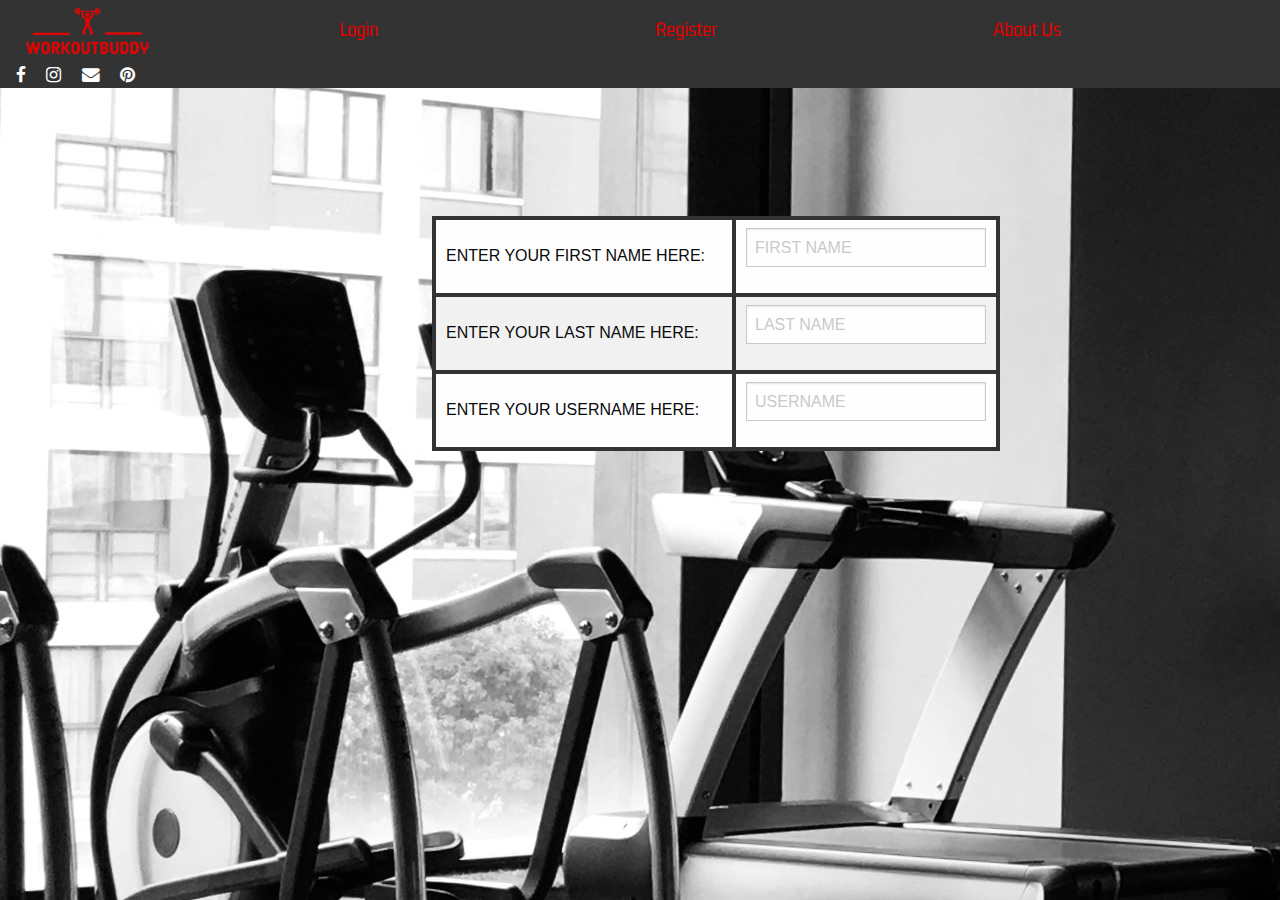
==== login.html @ 35b95193 "first commit" ====
<!doctype html>
<html class="no-js" lang="en">

<head>
    <meta charset="utf-8" />
    <meta http-equiv="x-ua-compatible" content="ie=edge">
    <meta name="viewport" content="width=device-width, initial-scale=1.0">
    <title>WorkoutBuddy</title>
    <link rel="stylesheet" href="css/foundation.css">
    <link rel="stylesheet" href="css/motion-ui.min.css" />
    <link rel="stylesheet" href="css/main.css" />
    <link rel="stylesheet" href="https://cdnjs.cloudflare.com/ajax/libs/font-awesome/4.7.0/css/font-awesome.min.css">
    <link rel="icon" type="image/x-icon" href="img/favicon.ico">
    <link rel="preconnect" href="https://fonts.googleapis.com">
    <link rel="preconnect" href="https://fonts.gstatic.com" crossorigin>
    <link rel="preconnect" href="https://fonts.googleapis.com">
    <link rel="preconnect" href="https://fonts.gstatic.com" crossorigin>
    <link href="https://fonts.googleapis.com/css2?family=Gemunu+Libre:wght@700&family=Roboto:wght@500&display=swap" rel="stylesheet">
</head>

<body>
    <header class="topnav">
        <a class="topnavlinks" href="index.html"><img src="img/topnavlogo2.jpeg" alt="WorkoutBuddy Logo"></a>
        <div class="topnavlinks" id="redirects">
            <nav>
                <a href="login.html">Login</a>
                <a href="register.html">Register</a>
                <a href="about.html">About Us</a>
        </div>
        <div id="socialmeds" class="topnavlinks">
            <a href="#" class="fa fa-facebook"></a>
            <a href="#" class="fa fa-instagram"></a>
            <a href="#" class="fa fa-envelope"></a>
            <a href="#" class="fa fa-pinterest"></a>
        </div>
        </nav>
    </header>
    <section class="loginform">
        <form>
        <table>
            <tr>
                <td>ENTER YOUR FIRST NAME HERE:</td>
                <td><input type="text" placeholder="FIRST NAME" id="firstname" name="firstname" required minlength="3" />
                </td>
            </tr>
            <tr>
                <td>ENTER YOUR LAST NAME HERE:</td>
                <td><input type="text" placeholder="LAST NAME" name="lastname" id="lastname" required minlength="3" />
                </td>
            </tr>
            <tr>
                <td>ENTER YOUR USERNAME HERE:</td>
                <td><input type="text" placeholder="USERNAME" name="username" id="username" required />
                </td>
            </tr>
        </table>
    </form>
    </section>
    <script src="js/vendor.js"></script>
    <script src="js/foundation.js"></script>
    <script src="js/main.js"></script>
</body>
</footer>

</html>
---- css/motion-ui.min.css ----
.slide-in-down.mui-enter{transition-duration:.5s;transition-timing-function:linear;-webkit-transform:translateY(-100%);transform:translateY(-100%);transition-property:opacity,-webkit-transform;transition-property:transform,opacity;transition-property:transform,opacity,-webkit-transform;-webkit-backface-visibility:hidden;backface-visibility:hidden}.slide-in-left.mui-enter,.slide-in-up.mui-enter{transition-duration:.5s;transition-timing-function:linear;transition-property:opacity,-webkit-transform;-webkit-backface-visibility:hidden}.slide-in-down.mui-enter.mui-enter-active{-webkit-transform:translateY(0);transform:translateY(0)}.slide-in-left.mui-enter{-webkit-transform:translateX(-100%);transform:translateX(-100%);transition-property:transform,opacity;transition-property:transform,opacity,-webkit-transform;backface-visibility:hidden}.slide-in-left.mui-enter.mui-enter-active{-webkit-transform:translateX(0);transform:translateX(0)}.slide-in-up.mui-enter{-webkit-transform:translateY(100%);transform:translateY(100%);transition-property:transform,opacity;transition-property:transform,opacity,-webkit-transform;backface-visibility:hidden}.slide-in-right.mui-enter,.slide-out-down.mui-leave{transition-duration:.5s;transition-timing-function:linear;transition-property:opacity,-webkit-transform;-webkit-backface-visibility:hidden}.slide-in-up.mui-enter.mui-enter-active{-webkit-transform:translateY(0);transform:translateY(0)}.slide-in-right.mui-enter{-webkit-transform:translateX(100%);transform:translateX(100%);transition-property:transform,opacity;transition-property:transform,opacity,-webkit-transform;backface-visibility:hidden}.slide-in-right.mui-enter.mui-enter-active{-webkit-transform:translateX(0);transform:translateX(0)}.slide-out-down.mui-leave{-webkit-transform:translateY(0);transform:translateY(0);transition-property:transform,opacity;transition-property:transform,opacity,-webkit-transform;backface-visibility:hidden}.slide-out-right.mui-leave,.slide-out-up.mui-leave{transition-property:opacity,-webkit-transform;-webkit-backface-visibility:hidden;transition-duration:.5s;transition-timing-function:linear}.slide-out-down.mui-leave.mui-leave-active{-webkit-transform:translateY(100%);transform:translateY(100%)}.slide-out-right.mui-leave{-webkit-transform:translateX(0);transform:translateX(0);transition-property:transform,opacity;transition-property:transform,opacity,-webkit-transform;backface-visibility:hidden}.slide-out-right.mui-leave.mui-leave-active{-webkit-transform:translateX(100%);transform:translateX(100%)}.slide-out-up.mui-leave{-webkit-transform:translateY(0);transform:translateY(0);transition-property:transform,opacity;transition-property:transform,opacity,-webkit-transform;backface-visibility:hidden}.slide-out-up.mui-leave.mui-leave-active{-webkit-transform:translateY(-100%);transform:translateY(-100%)}.slide-out-left.mui-leave{transition-duration:.5s;transition-timing-function:linear;-webkit-transform:translateX(0);transform:translateX(0);transition-property:opacity,-webkit-transform;transition-property:transform,opacity;transition-property:transform,opacity,-webkit-transform;-webkit-backface-visibility:hidden;backface-visibility:hidden}.fade-in.mui-enter,.fade-out.mui-leave{transition-property:opacity;transition-duration:.5s;transition-timing-function:linear}.slide-out-left.mui-leave.mui-leave-active{-webkit-transform:translateX(-100%);transform:translateX(-100%)}.fade-in.mui-enter{opacity:0}.fade-in.mui-enter.mui-enter-active,.fade-out.mui-leave{opacity:1}.fade-out.mui-leave.mui-leave-active{opacity:0}.hinge-in-from-top.mui-enter{transition-duration:.5s;transition-timing-function:linear;-webkit-transform:perspective(2000px) rotateX(-90deg);transform:perspective(2000px) rotateX(-90deg);-webkit-transform-origin:top;transform-origin:top;transition-property:opacity,-webkit-transform;transition-property:transform,opacity;transition-property:transform,opacity,-webkit-transform;opacity:0}.hinge-in-from-bottom.mui-enter,.hinge-in-from-right.mui-enter{transition-duration:.5s;transition-timing-function:linear;transition-property:opacity,-webkit-transform}.hinge-in-from-top.mui-enter.mui-enter-active{-webkit-transform:perspective(2000px) rotate(0);transform:perspective(2000px) rotate(0);opacity:1}.hinge-in-from-right.mui-enter{-webkit-transform:perspective(2000px) rotateY(-90deg);transform:perspective(2000px) rotateY(-90deg);-webkit-transform-origin:right;transform-origin:right;transition-property:transform,opacity;transition-property:transform,opacity,-webkit-transform;opacity:0}.hinge-in-from-right.mui-enter.mui-enter-active{-webkit-transform:perspective(2000px) rotate(0);transform:perspective(2000px) rotate(0);opacity:1}.hinge-in-from-bottom.mui-enter{-webkit-transform:perspective(2000px) rotateX(90deg);transform:perspective(2000px) rotateX(90deg);-webkit-transform-origin:bottom;transform-origin:bottom;transition-property:transform,opacity;transition-property:transform,opacity,-webkit-transform;opacity:0}.hinge-in-from-left.mui-enter,.hinge-in-from-middle-x.mui-enter{transition-duration:.5s;transition-timing-function:linear;transition-property:opacity,-webkit-transform}.hinge-in-from-bottom.mui-enter.mui-enter-active{-webkit-transform:perspective(2000px) rotate(0);transform:perspective(2000px) rotate(0);opacity:1}.hinge-in-from-left.mui-enter{-webkit-transform:perspective(2000px) rotateY(90deg);transform:perspective(2000px) rotateY(90deg);-webkit-transform-origin:left;transform-origin:left;transition-property:transform,opacity;transition-property:transform,opacity,-webkit-transform;opacity:0}.hinge-in-from-left.mui-enter.mui-enter-active{-webkit-transform:perspective(2000px) rotate(0);transform:perspective(2000px) rotate(0);opacity:1}.hinge-in-from-middle-x.mui-enter{-webkit-transform:perspective(2000px) rotateX(-90deg);transform:perspective(2000px) rotateX(-90deg);-webkit-transform-origin:center;transform-origin:center;transition-property:transform,opacity;transition-property:transform,opacity,-webkit-transform;opacity:0}.hinge-in-from-middle-y.mui-enter,.hinge-out-from-top.mui-leave{transition-duration:.5s;transition-timing-function:linear;transition-property:opacity,-webkit-transform}.hinge-in-from-middle-x.mui-enter.mui-enter-active{-webkit-transform:perspective(2000px) rotate(0);transform:perspective(2000px) rotate(0);opacity:1}.hinge-in-from-middle-y.mui-enter{-webkit-transform:perspective(2000px) rotateY(-90deg);transform:perspective(2000px) rotateY(-90deg);-webkit-transform-origin:center;transform-origin:center;transition-property:transform,opacity;transition-property:transform,opacity,-webkit-transform;opacity:0}.hinge-in-from-middle-y.mui-enter.mui-enter-active{-webkit-transform:perspective(2000px) rotate(0);transform:perspective(2000px) rotate(0);opacity:1}.hinge-out-from-top.mui-leave{-webkit-transform:perspective(2000px) rotate(0);transform:perspective(2000px) rotate(0);-webkit-transform-origin:top;transform-origin:top;transition-property:transform,opacity;transition-property:transform,opacity,-webkit-transform;opacity:1}.hinge-out-from-bottom.mui-leave,.hinge-out-from-right.mui-leave{transition-duration:.5s;transition-timing-function:linear;transition-property:opacity,-webkit-transform}.hinge-out-from-top.mui-leave.mui-leave-active{-webkit-transform:perspective(2000px) rotateX(-90deg);transform:perspective(2000px) rotateX(-90deg);opacity:0}.hinge-out-from-right.mui-leave{-webkit-transform:perspective(2000px) rotate(0);transform:perspective(2000px) rotate(0);-webkit-transform-origin:right;transform-origin:right;transition-property:transform,opacity;transition-property:transform,opacity,-webkit-transform;opacity:1}.hinge-out-from-right.mui-leave.mui-leave-active{-webkit-transform:perspective(2000px) rotateY(-90deg);transform:perspective(2000px) rotateY(-90deg);opacity:0}.hinge-out-from-bottom.mui-leave{-webkit-transform:perspective(2000px) rotate(0);transform:perspective(2000px) rotate(0);-webkit-transform-origin:bottom;transform-origin:bottom;transition-property:transform,opacity;transition-property:transform,opacity,-webkit-transform;opacity:1}.hinge-out-from-left.mui-leave,.hinge-out-from-middle-x.mui-leave{transition-duration:.5s;transition-timing-function:linear;transition-property:opacity,-webkit-transform}.hinge-out-from-bottom.mui-leave.mui-leave-active{-webkit-transform:perspective(2000px) rotateX(90deg);transform:perspective(2000px) rotateX(90deg);opacity:0}.hinge-out-from-left.mui-leave{-webkit-transform:perspective(2000px) rotate(0);transform:perspective(2000px) rotate(0);-webkit-transform-origin:left;transform-origin:left;transition-property:transform,opacity;transition-property:transform,opacity,-webkit-transform;opacity:1}.hinge-out-from-left.mui-leave.mui-leave-active{-webkit-transform:perspective(2000px) rotateY(90deg);transform:perspective(2000px) rotateY(90deg);opacity:0}.hinge-out-from-middle-x.mui-leave{-webkit-transform:perspective(2000px) rotate(0);transform:perspective(2000px) rotate(0);-webkit-transform-origin:center;transform-origin:center;transition-property:transform,opacity;transition-property:transform,opacity,-webkit-transform;opacity:1}.hinge-out-from-middle-y.mui-leave,.scale-in-up.mui-enter{transition-duration:.5s;transition-timing-function:linear;transition-property:opacity,-webkit-transform}.hinge-out-from-middle-x.mui-leave.mui-leave-active{-webkit-transform:perspective(2000px) rotateX(-90deg);transform:perspective(2000px) rotateX(-90deg);opacity:0}.hinge-out-from-middle-y.mui-leave{-webkit-transform:perspective(2000px) rotate(0);transform:perspective(2000px) rotate(0);-webkit-transform-origin:center;transform-origin:center;transition-property:transform,opacity;transition-property:transform,opacity,-webkit-transform;opacity:1}.hinge-out-from-middle-y.mui-leave.mui-leave-active{-webkit-transform:perspective(2000px) rotateY(-90deg);transform:perspective(2000px) rotateY(-90deg);opacity:0}.scale-in-up.mui-enter{-webkit-transform:scale(.5);transform:scale(.5);transition-property:transform,opacity;transition-property:transform,opacity,-webkit-transform;opacity:0}.scale-in-down.mui-enter,.scale-out-up.mui-leave{transition-duration:.5s;transition-timing-function:linear;transition-property:opacity,-webkit-transform}.scale-in-up.mui-enter.mui-enter-active{-webkit-transform:scale(1);transform:scale(1);opacity:1}.scale-in-down.mui-enter{-webkit-transform:scale(1.5);transform:scale(1.5);transition-property:transform,opacity;transition-property:transform,opacity,-webkit-transform;opacity:0}.scale-in-down.mui-enter.mui-enter-active{-webkit-transform:scale(1);transform:scale(1);opacity:1}.scale-out-up.mui-leave{-webkit-transform:scale(1);transform:scale(1);transition-property:transform,opacity;transition-property:transform,opacity,-webkit-transform;opacity:1}.scale-out-down.mui-leave,.spin-in.mui-enter{transition-duration:.5s;transition-timing-function:linear;transition-property:opacity,-webkit-transform}.scale-out-up.mui-leave.mui-leave-active{-webkit-transform:scale(1.5);transform:scale(1.5);opacity:0}.scale-out-down.mui-leave{-webkit-transform:scale(1);transform:scale(1);transition-property:transform,opacity;transition-property:transform,opacity,-webkit-transform;opacity:1}.scale-out-down.mui-leave.mui-leave-active{-webkit-transform:scale(.5);transform:scale(.5);opacity:0}.spin-in.mui-enter{-webkit-transform:rotate(-.75turn);transform:rotate(-.75turn);transition-property:transform,opacity;transition-property:transform,opacity,-webkit-transform;opacity:0}.spin-in-ccw.mui-enter,.spin-out.mui-leave{transition-property:opacity,-webkit-transform;transition-duration:.5s;transition-timing-function:linear}.spin-in.mui-enter.mui-enter-active{-webkit-transform:rotate(0);transform:rotate(0);opacity:1}.spin-out.mui-leave{-webkit-transform:rotate(0);transform:rotate(0);transition-property:transform,opacity;transition-property:transform,opacity,-webkit-transform;opacity:1}.spin-out.mui-leave.mui-leave-active{-webkit-transform:rotate(.75turn);transform:rotate(.75turn);opacity:0}.spin-in-ccw.mui-enter{-webkit-transform:rotate(.75turn);transform:rotate(.75turn);transition-property:transform,opacity;transition-property:transform,opacity,-webkit-transform;opacity:0}.spin-in-ccw.mui-enter.mui-enter-active{-webkit-transform:rotate(0);transform:rotate(0);opacity:1}.spin-out-ccw.mui-leave{transition-duration:.5s;transition-timing-function:linear;-webkit-transform:rotate(0);transform:rotate(0);transition-property:opacity,-webkit-transform;transition-property:transform,opacity;transition-property:transform,opacity,-webkit-transform;opacity:1}.spin-out-ccw.mui-leave.mui-leave-active{-webkit-transform:rotate(-.75turn);transform:rotate(-.75turn);opacity:0}.slow{transition-duration:750ms!important}.linear{transition-timing-function:linear!important;-webkit-animation-timing-function:linear!important;animation-timing-function:linear!important}.ease{transition-timing-function:ease!important;-webkit-animation-timing-function:ease!important;animation-timing-function:ease!important}.ease-in{transition-timing-function:ease-in!important;-webkit-animation-timing-function:ease-in!important;animation-timing-function:ease-in!important}.ease-out{transition-timing-function:ease-out!important;-webkit-animation-timing-function:ease-out!important;animation-timing-function:ease-out!important}.ease-in-out{transition-timing-function:ease-in-out!important;-webkit-animation-timing-function:ease-in-out!important;animation-timing-function:ease-in-out!important}.bounce-in{transition-timing-function:cubic-bezier(.485,.155,.24,1.245)!important;-webkit-animation-timing-function:cubic-bezier(.485,.155,.24,1.245)!important;animation-timing-function:cubic-bezier(.485,.155,.24,1.245)!important}.bounce-out{transition-timing-function:cubic-bezier(.485,.155,.515,.845)!important;-webkit-animation-timing-function:cubic-bezier(.485,.155,.515,.845)!important;animation-timing-function:cubic-bezier(.485,.155,.515,.845)!important}.bounce-in-out{transition-timing-function:cubic-bezier(.76,-.245,.24,1.245)!important;-webkit-animation-timing-function:cubic-bezier(.76,-.245,.24,1.245)!important;animation-timing-function:cubic-bezier(.76,-.245,.24,1.245)!important}.short-delay{transition-delay:.3s!important;-webkit-animation-delay:.3s!important;animation-delay:.3s!important}.long-delay{transition-delay:.7s!important;-webkit-animation-delay:.7s!important;animation-delay:.7s!important}.shake{-webkit-animation-name:shake-7;animation-name:shake-7}@-webkit-keyframes shake-7{0%,10%,20%,30%,40%,50%,60%,70%,80%,90%{-webkit-transform:translateX(7%);transform:translateX(7%)}15%,25%,35%,45%,5%,55%,65%,75%,85%,95%{-webkit-transform:translateX(-7%);transform:translateX(-7%)}}@keyframes shake-7{0%,10%,20%,30%,40%,50%,60%,70%,80%,90%{-webkit-transform:translateX(7%);transform:translateX(7%)}15%,25%,35%,45%,5%,55%,65%,75%,85%,95%{-webkit-transform:translateX(-7%);transform:translateX(-7%)}}.spin-cw{-webkit-animation-name:spin-cw-1turn;animation-name:spin-cw-1turn}@-webkit-keyframes spin-cw-1turn{0%{-webkit-transform:rotate(-1turn);transform:rotate(-1turn)}100%{-webkit-transform:rotate(0);transform:rotate(0)}}.spin-ccw{-webkit-animation-name:spin-cw-1turn;animation-name:spin-cw-1turn}@keyframes spin-cw-1turn{0%,100%{-webkit-transform:rotate(0);transform:rotate(0)}100%{-webkit-transform:rotate(1turn);transform:rotate(1turn)}}.wiggle{-webkit-animation-name:wiggle-7deg;animation-name:wiggle-7deg}@-webkit-keyframes wiggle-7deg{40%,50%,60%{-webkit-transform:rotate(7deg);transform:rotate(7deg)}35%,45%,55%,65%{-webkit-transform:rotate(-7deg);transform:rotate(-7deg)}0%,100%,30%,70%{-webkit-transform:rotate(0);transform:rotate(0)}}@keyframes wiggle-7deg{40%,50%,60%{-webkit-transform:rotate(7deg);transform:rotate(7deg)}35%,45%,55%,65%{-webkit-transform:rotate(-7deg);transform:rotate(-7deg)}0%,100%,30%,70%{-webkit-transform:rotate(0);transform:rotate(0)}}.shake,.spin-ccw,.spin-cw,.wiggle{-webkit-animation-duration:.5s;animation-duration:.5s}.infinite{-webkit-animation-iteration-count:infinite;animation-iteration-count:infinite}.slow{-webkit-animation-duration:750ms!important;animation-duration:750ms!important}.fast{transition-duration:250ms!important;-webkit-animation-duration:250ms!important;animation-duration:250ms!important}
---- css/main.css ----
.topnav img{
  width: 175px;
}
.topnav{
  background-color: #333333;
}
.topnavlinks{
  background-color: #333333;
  display: inline-block;
}
#socialmeds a{
  text-decoration: none;
  color: #FFFFFF;
  font-size: 1.1rem;
  padding-left: 1rem;
}
#socialmeds a:hover{
  color: #E10000;
}
#redirects a{
  padding-left: 10rem;
  text-decoration: none;
  color: #E10000;
  font-size: 1.3rem;
  padding-right: 7rem;
  font-family: 'Gemunu Libre', sans-serif;
}

#redirects a:hover{
  color: #FFFFFF;
}
.whatwedo{
  text-align: center;
  background-color: #333333;
}
.do{
  display: inline-block;
  padding: 2rem;
}
.do h1{
  font-size: 2.5rem;
  text-align: left;
  padding-right: 3rem;
  color: #E10000;
  font-family: 'Gemunu Libre', sans-serif;
}
.do img{
  width: 400px;
  padding-top: 1rem;
  padding-bottom: 2rem;
}
.do p{
  color: #FFFFFF;
  width: 400px;
  text-align: left;
  font-size: 1.25rem;
  font-family: 'Roboto', sans-serif;
}
.loginform{
  width: 1000px;
  padding-left: 27rem;
  padding-top: 8rem;
}
td{
  border-style: solid;
  border-color: #333333;
  border-width: .3rem;
}
body{
  background-image: url(bighero3.jpeg);
}
input[type="password"] {
    letter-spacing: 0.125em;
}
input[type="text"] {
  ont-family: 'Gemunu Libre', sans-serif;  
}
.submit{
  text-align: center;
  font-size: 1.5rem;
  width: 10rem;
    border-width: .3rem;
  border-color: #333333;

}
.submitbutton{
  text-align: center;
}
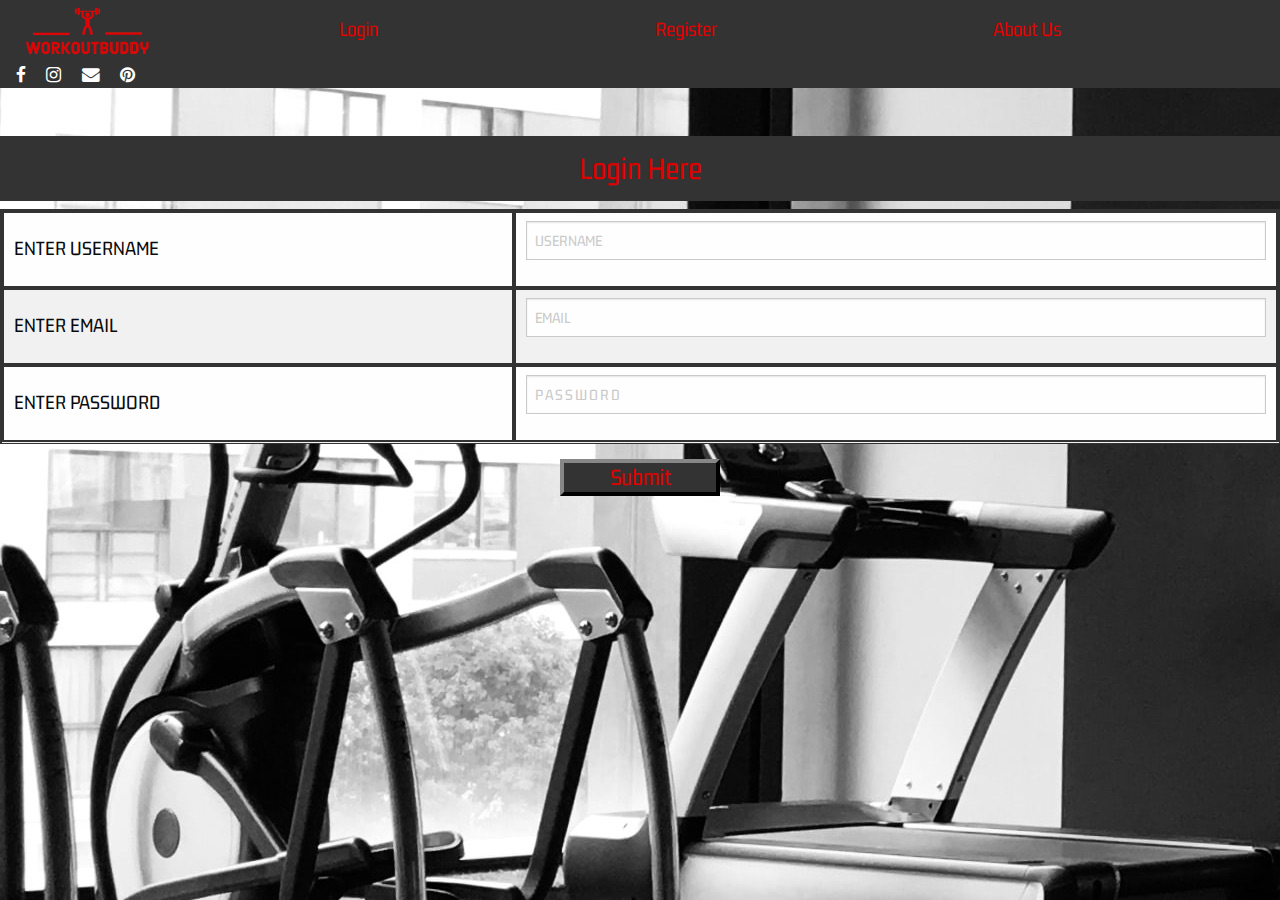
==== commit 2925d2db: "modifications to register.html and login.html" ====
--- a/login.html
+++ b/login.html
@@ -36,24 +36,32 @@
         </nav>
     </header>
     <section class="loginform">
+            <div class="title">
+        <h1>Login Here</h1>
+    </div>
         <form>
         <table>
+
             <tr>
-                <td>ENTER YOUR FIRST NAME HERE:</td>
-                <td><input type="text" placeholder="FIRST NAME" id="firstname" name="firstname" required minlength="3" />
+                <td>ENTER USERNAME</td>
+                <td><input type="text" placeholder="USERNAME" name="username" id="username" required />
+                </td>
+            </tr>
+                        <tr>
+                <td>ENTER EMAIL</td>
+                <td><input type="email" placeholder="EMAIL" name="email" id="email" required />
+                </td>
+            </tr>
+                        <tr>
+                <td>ENTER PASSWORD</td>
+                <td><input type="password" placeholder="PASSWORD" name="password" id="password" required pattern="^(?=.*?[a-z])(?=.*?[0-9])(?=.*?[#?!@$%^&*-]).{7,}$" title="Minimum of 7 characters. Should have at least one special character and one number and one UpperCase Letter.">
                 </td>
             </tr>
             <tr>
-                <td>ENTER YOUR LAST NAME HERE:</td>
-                <td><input type="text" placeholder="LAST NAME" name="lastname" id="lastname" required minlength="3" />
-                </td>
-            </tr>
-            <tr>
-                <td>ENTER YOUR USERNAME HERE:</td>
-                <td><input type="text" placeholder="USERNAME" name="username" id="username" required />
-                </td>
-            </tr>
         </table>
+        <div class="submitbutton">
+        <input type="submit" class="submit" id="submit">
+    </div>
     </form>
     </section>
     <script src="js/vendor.js"></script>
--- a/css/main.css
+++ b/css/main.css
@@ -1,3 +1,4 @@
+
 .topnav img{
   width: 175px;
 }
@@ -56,30 +57,51 @@
   font-size: 1.25rem;
   font-family: 'Roboto', sans-serif;
 }
+.title h1{
+  color: #E10000;
+  font-size: 2rem;
+  text-align: center;
+  padding-top: 5rem;
+  padding: 10px; 
+  background-color: #333333;
+  font-family: 'Gemunu Libre', sans-serif;
+
+
+}
 .loginform{
-  width: 1000px;
-  padding-left: 27rem;
-  padding-top: 8rem;
+  width: 100%;
+  padding-top: 3rem;
 }
 td{
   border-style: solid;
   border-color: #333333;
   border-width: .3rem;
+  font-family: 'Gemunu Libre', sans-serif;
+  font-size: 1.3rem;
 }
 body{
   background-image: url(bighero3.jpeg);
 }
 input[type="password"] {
     letter-spacing: 0.125em;
+    font-family: 'Gemunu Libre', sans-serif;
 }
 input[type="text"] {
-  ont-family: 'Gemunu Libre', sans-serif;  
+  font-family: 'Gemunu Libre', sans-serif;  
 }
-.submit{
+input[type="email"] {
+  font-family: 'Gemunu Libre', sans-serif;  
+}
+input[type="submit"] {
+  font-family: 'Gemunu Libre', sans-serif;  
+  background-color: #333333;
+  color: #E10000;
+}
+#submit{
   text-align: center;
   font-size: 1.5rem;
   width: 10rem;
-    border-width: .3rem;
+  border-width: .3rem;
   border-color: #333333;
 
 }
@@ -87,3 +109,4 @@
   text-align: center;
 }
 
+
